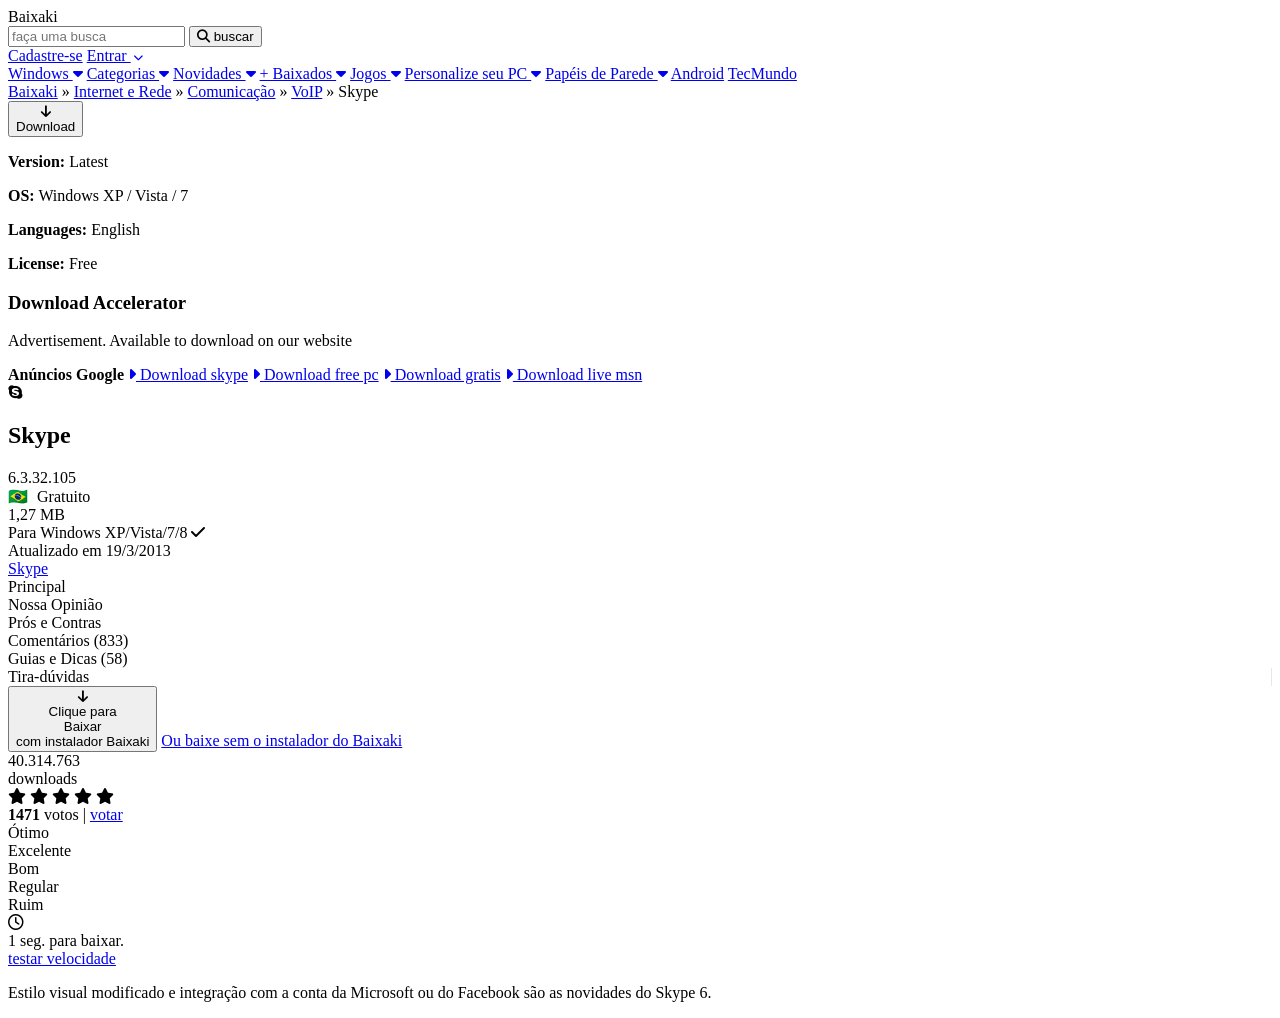
==== index.html @ 829370c6 "Add arquivos primeira e segunda aula" ====
<!DOCTYPE html>
<html lang="pt-BR">
<head>
    <meta charset="UTF-8">
    <meta name="viewport" content="width=device-width, initial-scale=1.0">
    <title>Skype - Baixaki</title>
    <!-- FontAwesome para os ícones -->
    <link rel="stylesheet" href="https://cdnjs.cloudflare.com/ajax/libs/font-awesome/6.4.0/css/all.min.css">
    <link rel="stylesheet" href="style.css">
</head>
<body>

    <!-- Header Principal -->
    <header class="container header">
        <!-- Logo Falsa -->
        <div class="logo-container">
            <div class="logo-graphic">
                <div class="blue"></div>
                <div class="green"></div>
                <div class="orange"></div>
            </div>
            <div class="logo-text">Baixaki</div>
        </div>

        <!-- Barra de Busca -->
        <div class="search-container">
            <input type="text" placeholder="faça uma busca">
            <button><i class="fa-solid fa-magnifying-glass"></i> buscar</button>
        </div>

        <!-- Autenticação -->
        <div class="auth-links">
            <a href="#">Cadastre-se</a>
            <a href="#">Entrar <i class="fa-solid fa-chevron-down" style="font-size:10px; margin-left:2px;"></i></a>
        </div>
    </header>

    <!-- Menu de Navegação Verde -->
    <nav class="main-nav-wrapper">
        <div class="container main-nav">
            <a href="#">Windows <i class="fa-solid fa-caret-down"></i></a>
            <a href="#">Categorias <i class="fa-solid fa-caret-down"></i></a>
            <a href="#">Novidades <i class="fa-solid fa-caret-down"></i></a>
            <a href="#">+ Baixados <i class="fa-solid fa-caret-down"></i></a>
            <a href="#">Jogos <i class="fa-solid fa-caret-down"></i></a>
            <a href="#">Personalize seu PC <i class="fa-solid fa-caret-down"></i></a>
            <a href="#">Papéis de Parede <i class="fa-solid fa-caret-down"></i></a>
            <a href="#">Android</a>
            <a href="#">TecMundo</a>
        </div>
    </nav>

    <!-- Container Principal -->
    <main class="container main-content">
        <!-- Breadcrumbs -->
        <div class="breadcrumbs">
            <a href="#">Baixaki</a> » 
            <a href="#">Internet e Rede</a> » 
            <a href="#">Comunicação</a> » 
            <a href="#">VoIP</a> » 
            <span>Skype</span>
        </div>

        <!-- Banner de Anúncio Falso -->
        <div class="ad-banner">
            <div class="ad-content">
                <button class="ad-btn-download">
                    <div class="ad-btn-icon"><i class="fa-solid fa-arrow-down"></i></div>
                    Download
                </button>
                
                <div class="ad-info">
                    <p><strong>Version:</strong> Latest</p>
                    <p><strong>OS:</strong> Windows XP / Vista / 7</p>
                    <p><strong>Languages:</strong> English</p>
                    <p><strong>License:</strong> Free</p>
                </div>

                <div class="ad-title">
                    <h3>Download Accelerator</h3>
                    <p>Advertisement. Available to download on our website</p>
                </div>
            </div>
            
            <div class="ad-links">
                <strong>Anúncios Google</strong>
                <a href="#"><i class="fa-solid fa-caret-right"></i> Download skype</a>
                <a href="#"><i class="fa-solid fa-caret-right"></i> Download free pc</a>
                <a href="#"><i class="fa-solid fa-caret-right"></i> Download gratis</a>
                <a href="#"><i class="fa-solid fa-caret-right"></i> Download live msn</a>
            </div>
        </div>

        <!-- Cabeçalho do Software (Skype) -->
        <div class="software-header">
            <div class="software-icon">
                <i class="fa-brands fa-skype"></i>
            </div>
            
            <div class="software-details">
                <div class="software-title">
                    <h2>Skype</h2>
                    <span class="version">6.3.32.105</span>
                </div>
                
                <div class="software-meta">
                    <div>
                        <span style="font-size:16px; margin-right:5px;" title="Português (Brasil)">🇧🇷</span>
                        <span class="tag-free">Gratuito</span>
                    </div>
                    <div>1,27 MB</div>
                    <div>
                        Para Windows XP/Vista/7/8 
                        <i class="fa-solid fa-check icon-check"></i>
                    </div>
                    <div>Atualizado em 19/3/2013</div>
                    <div><a href="#">Skype</a></div>
                </div>
            </div>
        </div>

        <!-- Abas de Navegação -->
        <div class="tabs">
            <div class="tab active">Principal</div>
            <div class="tab">Nossa Opinião</div>
            <div class="tab">Prós e Contras</div>
            <div class="tab">Comentários (833)</div>
            <div class="tab">Guias e Dicas (58)</div>
            <div class="tab" style="border-right: 1px solid #e5e7eb;">Tira-dúvidas</div>
        </div>

        <!-- Caixa de Download Principal e Estatísticas -->
        <div class="download-box">
            
            <!-- Botão de Baixar -->
            <div class="dl-section">
                <button class="btn-big-download">
                    <div class="btn-3d-icon"><i class="fa-solid fa-arrow-down"></i></div>
                    <div class="btn-text">
                        <div class="line1">Clique para</div>
                        <div class="line2">Baixar</div>
                        <div class="line3">com instalador Baixaki</div>
                    </div>
                </button>
                <a href="#" class="alt-download">Ou baixe sem o instalador do Baixaki</a>
            </div>

            <!-- Downloads Totais -->
            <div class="dl-section dl-stats">
                <div class="number">40.314.763</div>
                <div class="label">downloads</div>
            </div>

            <!-- Avaliação (Estrelas) -->
            <div class="dl-section dl-rating">
                <div class="stars">
                    <i class="fa-solid fa-star"></i>
                    <i class="fa-solid fa-star"></i>
                    <i class="fa-solid fa-star"></i>
                    <i class="fa-solid fa-star"></i>
                    <i class="fa-solid fa-star empty"></i>
                </div>
                <div class="votes">
                    <strong>1471</strong> votos | <a href="#">votar</a>
                </div>
            </div>

            <!-- Gráfico de Pizza -->
            <div class="dl-section dl-chart">
                <div class="chart-labels left">
                    <div>Ótimo</div>
                    <div class="highlight">Excelente</div>
                </div>
                <div class="pie-chart"></div>
                <div class="chart-labels right">
                    <div>Bom</div>
                    <div>Regular</div>
                    <div>Ruim</div>
                </div>
            </div>

            <!-- Tempo Estimado -->
            <div class="dl-section dl-time">
                <i class="fa-regular fa-clock"></i>
                <div class="dl-time-text">
                    1 seg. para baixar.<br>
                    <a href="#">testar velocidade</a>
                </div>
            </div>
        </div>

        <!-- Texto de Descrição em Destaque -->
        <p class="software-description">
            Estilo visual modificado e integração com a conta da Microsoft ou do Facebook são as novidades do Skype 6.
        </p>

    </main>

</body>
</html>
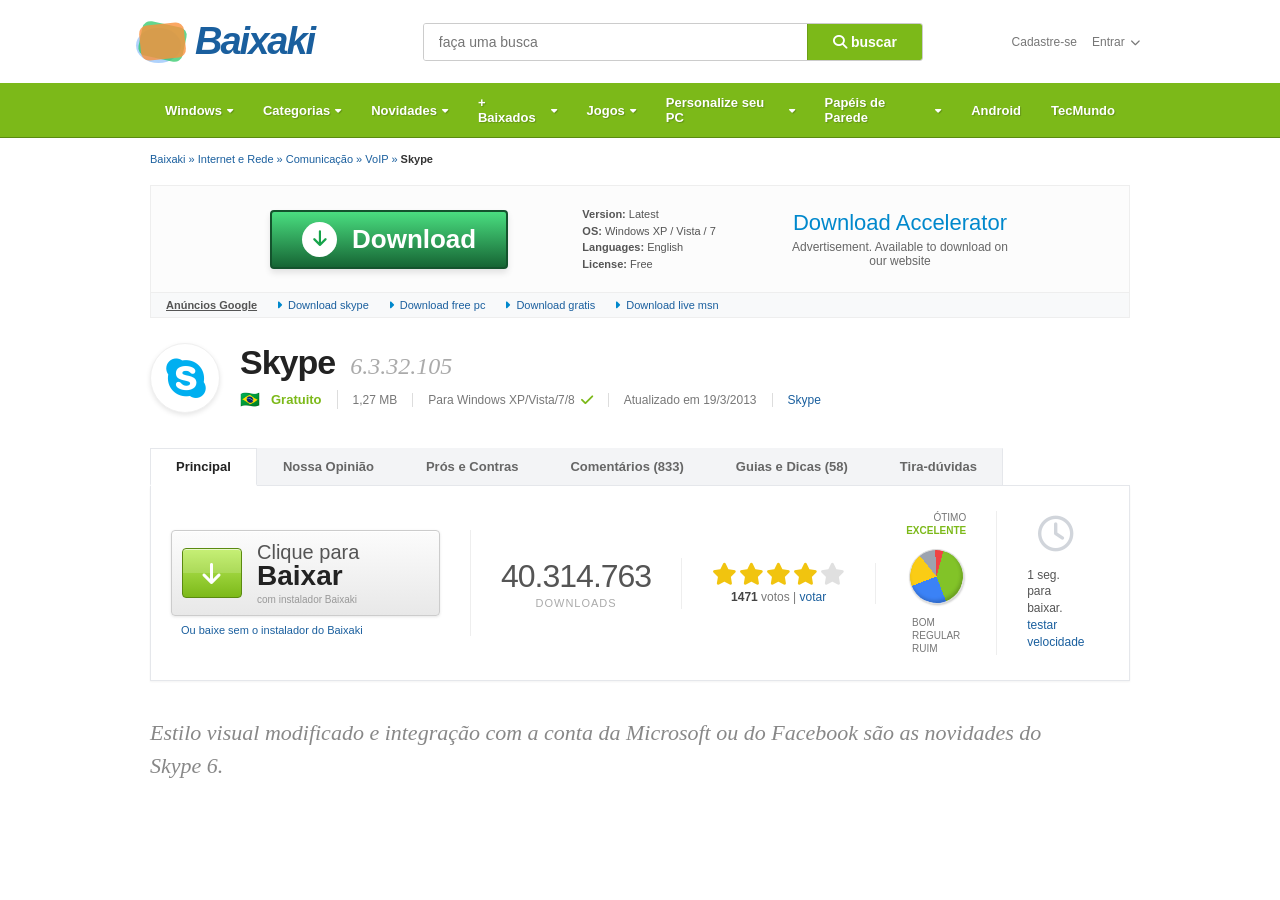
==== commit 415c1c95: "Adicionar quix" ====
--- a/index.html
+++ b/index.html
@@ -6,7 +6,7 @@
     <title>Skype - Baixaki</title>
     <!-- FontAwesome para os ícones -->
     <link rel="stylesheet" href="https://cdnjs.cloudflare.com/ajax/libs/font-awesome/6.4.0/css/all.min.css">
-    <link rel="stylesheet" href="style.css">
+    <link rel="stylesheet" href="css/style.css">
 </head>
 <body>
 
--- a/css/style.css
+++ b/css/style.css
@@ -0,0 +1,626 @@
+:root {
+  --bx-green: #7cb919;
+  --bx-green-hover: #6ca015;
+  --bx-blue: #1a5f9e;
+  --skype-blue: #00aff0;
+  --bg-color: #ffffff;
+  --text-color: #333333;
+  --border-color: #e5e7eb;
+}
+
+* {
+  margin: 0;
+  padding: 0;
+  box-sizing: border-box;
+}
+
+body {
+  background-color: var(--bg-color);
+  color: var(--text-color);
+  font-family: Arial, Helvetica, sans-serif;
+  font-size: 13px;
+  -webkit-font-smoothing: antialiased;
+}
+
+a {
+  text-decoration: none;
+  color: var(--bx-blue);
+}
+
+a:hover {
+  text-decoration: underline;
+}
+
+.container {
+  width: 100%;
+  max-width: 1000px;
+  margin: 0 auto;
+  padding: 0 10px;
+}
+
+/* ==========================================================================
+           Cabeçalho (Header) e Busca
+           ========================================================================== */
+.header {
+  display: flex;
+  justify-content: space-between;
+  align-items: center;
+  padding: 20px 0;
+}
+
+.logo-container {
+  display: flex;
+  align-items: center;
+  cursor: pointer;
+}
+
+.logo-graphic {
+  position: relative;
+  width: 45px;
+  height: 35px;
+  margin-right: 10px;
+}
+
+.logo-graphic div {
+  position: absolute;
+  top: 0;
+  left: 0;
+  right: 0;
+  bottom: 0;
+  border-radius: 8px;
+}
+
+.logo-graphic .blue {
+  background: #60a5fa;
+  opacity: 0.5;
+  transform: translate(-4px, 4px);
+  border-radius: 50%;
+}
+.logo-graphic .green {
+  background: #22c55e;
+  opacity: 0.7;
+  transform: rotate(12deg);
+}
+.logo-graphic .orange {
+  background: #fb923c;
+  opacity: 0.8;
+  transform: rotate(-6deg);
+}
+
+.logo-text {
+  font-size: 38px;
+  font-weight: bold;
+  font-style: italic;
+  color: var(--bx-blue);
+  letter-spacing: -2px;
+}
+
+.search-container {
+  flex: 1;
+  max-width: 500px;
+  display: flex;
+  border: 1px solid #ccc;
+  border-radius: 3px;
+  overflow: hidden;
+  box-shadow: inset 0 2px 4px rgba(0, 0, 0, 0.05);
+  margin-left: 40px;
+}
+
+.search-container input {
+  flex: 1;
+  padding: 10px 15px;
+  border: none;
+  outline: none;
+  color: #666;
+  font-size: 14px;
+}
+
+.search-container button {
+  background-color: var(--bx-green);
+  color: white;
+  border: none;
+  border-left: 1px solid var(--bx-green-hover);
+  padding: 0 25px;
+  font-weight: bold;
+  font-size: 14px;
+  cursor: pointer;
+  transition: background 0.2s;
+}
+
+.search-container button:hover {
+  background-color: var(--bx-green-hover);
+}
+
+.auth-links {
+  display: flex;
+  align-items: center;
+  gap: 15px;
+  font-size: 12px;
+  color: #777;
+  margin-left: 20px;
+}
+
+.auth-links a {
+  color: #777;
+}
+
+/* ==========================================================================
+           Menu de Navegação Verde
+           ========================================================================== */
+.main-nav-wrapper {
+  background-color: var(--bx-green);
+  border-bottom: 1px solid #5a8a10;
+  width: 100%;
+}
+
+.main-nav {
+  display: flex;
+  align-items: center;
+}
+
+.main-nav a {
+  color: white;
+  padding: 12px 15px;
+  font-weight: bold;
+  font-size: 13px;
+  text-decoration: none;
+  text-shadow: 1px 1px 1px rgba(0, 0, 0, 0.2);
+  display: flex;
+  align-items: center;
+  gap: 5px;
+}
+
+.main-nav a:hover {
+  background-color: var(--bx-green-hover);
+}
+
+.main-nav a i {
+  font-size: 10px;
+}
+
+/* ==========================================================================
+           Corpo Principal e Breadcrumbs
+           ========================================================================== */
+.main-content {
+  padding-top: 15px;
+  padding-bottom: 40px;
+}
+
+.breadcrumbs {
+  font-size: 11px;
+  color: var(--bx-blue);
+  margin-bottom: 20px;
+}
+
+.breadcrumbs span {
+  font-weight: bold;
+  color: #333;
+}
+
+/* ==========================================================================
+           Banner de Anúncio Falso
+           ========================================================================== */
+.ad-banner {
+  border: 1px solid #eee;
+  background-color: #fcfcfc;
+  margin-bottom: 25px;
+  display: flex;
+  flex-direction: column;
+  align-items: center;
+}
+
+.ad-content {
+  display: flex;
+  justify-content: space-between;
+  align-items: center;
+  width: 100%;
+  max-width: 800px;
+  padding: 20px 30px;
+}
+
+.ad-btn-download {
+  background: linear-gradient(to bottom, #4ade80, #166534);
+  color: white;
+  border: 2px solid #14532d;
+  border-radius: 4px;
+  padding: 10px 30px;
+  font-size: 26px;
+  font-weight: bold;
+  display: flex;
+  align-items: center;
+  gap: 15px;
+  box-shadow: 0 4px 6px rgba(0, 0, 0, 0.1);
+  cursor: pointer;
+}
+
+.ad-btn-icon {
+  background: white;
+  color: #16a34a;
+  border-radius: 50%;
+  width: 35px;
+  height: 35px;
+  display: flex;
+  align-items: center;
+  justify-content: center;
+  font-size: 18px;
+}
+
+.ad-info {
+  font-size: 11px;
+  color: #555;
+  line-height: 1.5;
+}
+
+.ad-title {
+  text-align: center;
+}
+
+.ad-title h3 {
+  color: #0088cc;
+  font-size: 22px;
+  margin-bottom: 4px;
+  font-weight: normal;
+}
+
+.ad-title p {
+  font-size: 12px;
+  color: #666;
+  width: 220px;
+  margin: 0 auto;
+}
+
+.ad-links {
+  width: 100%;
+  background-color: #f8f9fa;
+  border-top: 1px solid #eee;
+  padding: 6px 15px;
+  display: flex;
+  align-items: center;
+  gap: 20px;
+  font-size: 11px;
+}
+
+.ad-links strong {
+  color: #555;
+  text-decoration: underline;
+}
+
+.ad-links a {
+  display: flex;
+  align-items: center;
+  gap: 5px;
+}
+
+.ad-links a i {
+  color: #0088cc;
+}
+
+/* ==========================================================================
+           Cabeçalho do Software
+           ========================================================================== */
+.software-header {
+  display: flex;
+  align-items: flex-start;
+  gap: 20px;
+  margin-bottom: 20px;
+}
+
+.software-icon {
+  width: 70px;
+  height: 70px;
+  display: flex;
+  align-items: center;
+  justify-content: center;
+  background: white;
+  border-radius: 50%;
+  box-shadow: 0 2px 5px rgba(0, 0, 0, 0.1);
+  border: 1px solid #f0f0f0;
+  font-size: 45px;
+  color: var(--skype-blue);
+}
+
+.software-details {
+  flex: 1;
+}
+
+.software-title {
+  display: flex;
+  align-items: baseline;
+  gap: 15px;
+  margin-bottom: 8px;
+}
+
+.software-title h2 {
+  font-size: 34px;
+  font-weight: bold;
+  color: #222;
+  letter-spacing: -1px;
+}
+
+.software-title .version {
+  font-size: 24px;
+  font-style: italic;
+  color: #aaa;
+  font-family: Georgia, serif;
+}
+
+.software-meta {
+  display: flex;
+  align-items: center;
+  font-size: 12px;
+  color: #777;
+}
+
+.software-meta > div {
+  padding: 0 15px;
+  border-right: 1px solid #ddd;
+  display: flex;
+  align-items: center;
+  gap: 6px;
+}
+
+.software-meta > div:first-child {
+  padding-left: 0;
+}
+.software-meta > div:last-child {
+  border-right: none;
+}
+
+.tag-free {
+  color: var(--bx-green);
+  font-weight: bold;
+  font-size: 13px;
+}
+
+.icon-check {
+  color: var(--bx-green);
+  font-size: 14px;
+}
+
+/* ==========================================================================
+           Abas (Tabs) e Caixa de Download Principal
+           ========================================================================== */
+.tabs {
+  display: flex;
+  border-bottom: 1px solid var(--border-color);
+  margin-top: 35px;
+}
+
+.tab {
+  padding: 10px 25px;
+  font-size: 13px;
+  font-weight: bold;
+  color: #666;
+  background-color: #f3f4f6;
+  border: 1px solid transparent;
+  border-bottom: none;
+  cursor: pointer;
+  transition:
+    background 0.2s,
+    color 0.2s;
+}
+
+.tab:hover:not(.active) {
+  background-color: #e5e7eb;
+  color: #222;
+}
+
+.tab.active {
+  background-color: white;
+  color: #222;
+  border-color: var(--border-color);
+  border-bottom: 2px solid white;
+  margin-bottom: -1px;
+  z-index: 2;
+  position: relative;
+  cursor: default;
+}
+
+.download-box {
+  display: flex;
+  align-items: center;
+  border: 1px solid var(--border-color);
+  border-top: none;
+  background-color: white;
+  padding: 25px 20px;
+  margin-bottom: 35px;
+  box-shadow: 0 1px 2px rgba(0, 0, 0, 0.05);
+}
+
+.dl-section {
+  padding: 0 30px;
+  border-right: 1px solid #eee;
+  display: flex;
+  flex-direction: column;
+  justify-content: center;
+  align-items: center;
+}
+
+.dl-section:first-child {
+  padding-left: 0;
+  align-items: flex-start;
+  min-width: 300px;
+}
+
+.dl-section:last-child {
+  border-right: none;
+}
+
+.btn-big-download {
+  width: 100%;
+  background: linear-gradient(to bottom, #fcfcfc 0%, #e8e8e8 100%);
+  border: 1px solid #cccccc;
+  box-shadow:
+    inset 0 1px 0 #fff,
+    0 1px 3px rgba(0, 0, 0, 0.1);
+  padding: 10px;
+  border-radius: 4px;
+  display: flex;
+  align-items: center;
+  gap: 15px;
+  cursor: pointer;
+  transition: background 0.2s;
+  margin-bottom: 8px;
+}
+
+.btn-big-download:hover {
+  background: linear-gradient(to bottom, #ffffff 0%, #f0f0f0 100%);
+}
+
+.btn-3d-icon {
+  width: 60px;
+  height: 50px;
+  background: linear-gradient(to bottom, #bced5e 0%, #7cb919 100%);
+  border-radius: 4px;
+  border: 1px solid #5a8a10;
+  box-shadow: inset 0 1px 0 rgba(255, 255, 255, 0.6);
+  display: flex;
+  align-items: center;
+  justify-content: center;
+  color: white;
+  font-size: 24px;
+  position: relative;
+  overflow: hidden;
+}
+
+.btn-3d-icon::after {
+  content: "";
+  position: absolute;
+  top: 0;
+  left: 0;
+  right: 0;
+  height: 50%;
+  background: rgba(255, 255, 255, 0.15);
+}
+
+.btn-text {
+  text-align: left;
+}
+
+.btn-text .line1 {
+  font-size: 20px;
+  color: #555;
+}
+.btn-text .line2 {
+  font-size: 28px;
+  font-weight: bold;
+  color: #222;
+  margin-top: -4px;
+}
+.btn-text .line3 {
+  font-size: 10px;
+  color: #999;
+  margin-top: 2px;
+}
+
+.alt-download {
+  font-size: 11px;
+  margin-left: 10px;
+}
+
+.dl-stats .number {
+  font-size: 32px;
+  color: #555;
+  font-weight: 300;
+  letter-spacing: -1px;
+  margin-bottom: 2px;
+}
+
+.dl-stats .label {
+  font-size: 11px;
+  color: #aaa;
+  text-transform: uppercase;
+  letter-spacing: 1px;
+}
+
+.dl-rating .stars {
+  color: #f1c40f;
+  font-size: 22px;
+  margin-bottom: 5px;
+  display: flex;
+  gap: 2px;
+}
+
+.dl-rating .stars .empty {
+  color: #e0e0e0;
+}
+.dl-rating .votes {
+  font-size: 12px;
+  color: #777;
+}
+.dl-rating .votes strong {
+  color: #444;
+}
+
+.dl-chart {
+  display: flex;
+  align-items: center;
+  gap: 12px;
+}
+
+.chart-labels {
+  display: flex;
+  flex-direction: column;
+  font-size: 10px;
+  color: #777;
+  text-transform: uppercase;
+  line-height: 1.3;
+}
+
+.chart-labels.left {
+  text-align: right;
+}
+.chart-labels.right {
+  text-align: left;
+}
+.chart-labels .highlight {
+  color: var(--bx-green);
+  font-weight: bold;
+}
+
+.pie-chart {
+  width: 55px;
+  height: 55px;
+  background: conic-gradient(
+    #82c328 0% 40%,
+    #3b82f6 40% 65%,
+    #facc15 65% 85%,
+    #9ca3af 85% 95%,
+    #ef4444 95% 100%
+  );
+  border-radius: 50%;
+  border: 1px solid #ddd;
+  box-shadow:
+    inset -2px -2px 4px rgba(0, 0, 0, 0.2),
+    1px 1px 2px rgba(0, 0, 0, 0.2);
+  transform: rotate(15deg);
+}
+
+.dl-time {
+  display: flex;
+  align-items: center;
+  gap: 15px;
+}
+
+.dl-time i {
+  font-size: 36px;
+  color: #d1d5db;
+}
+
+.dl-time-text {
+  font-size: 12px;
+  color: #555;
+  line-height: 1.4;
+}
+
+/* ==========================================================================
+  Texto Descritivo
+  ========================================================================== */
+.software-description {
+  font-size: 22px;
+  font-family: Georgia, "Times New Roman", serif;
+  font-style: italic;
+  color: #888;
+  line-height: 1.5;
+  max-width: 95%;
+}
